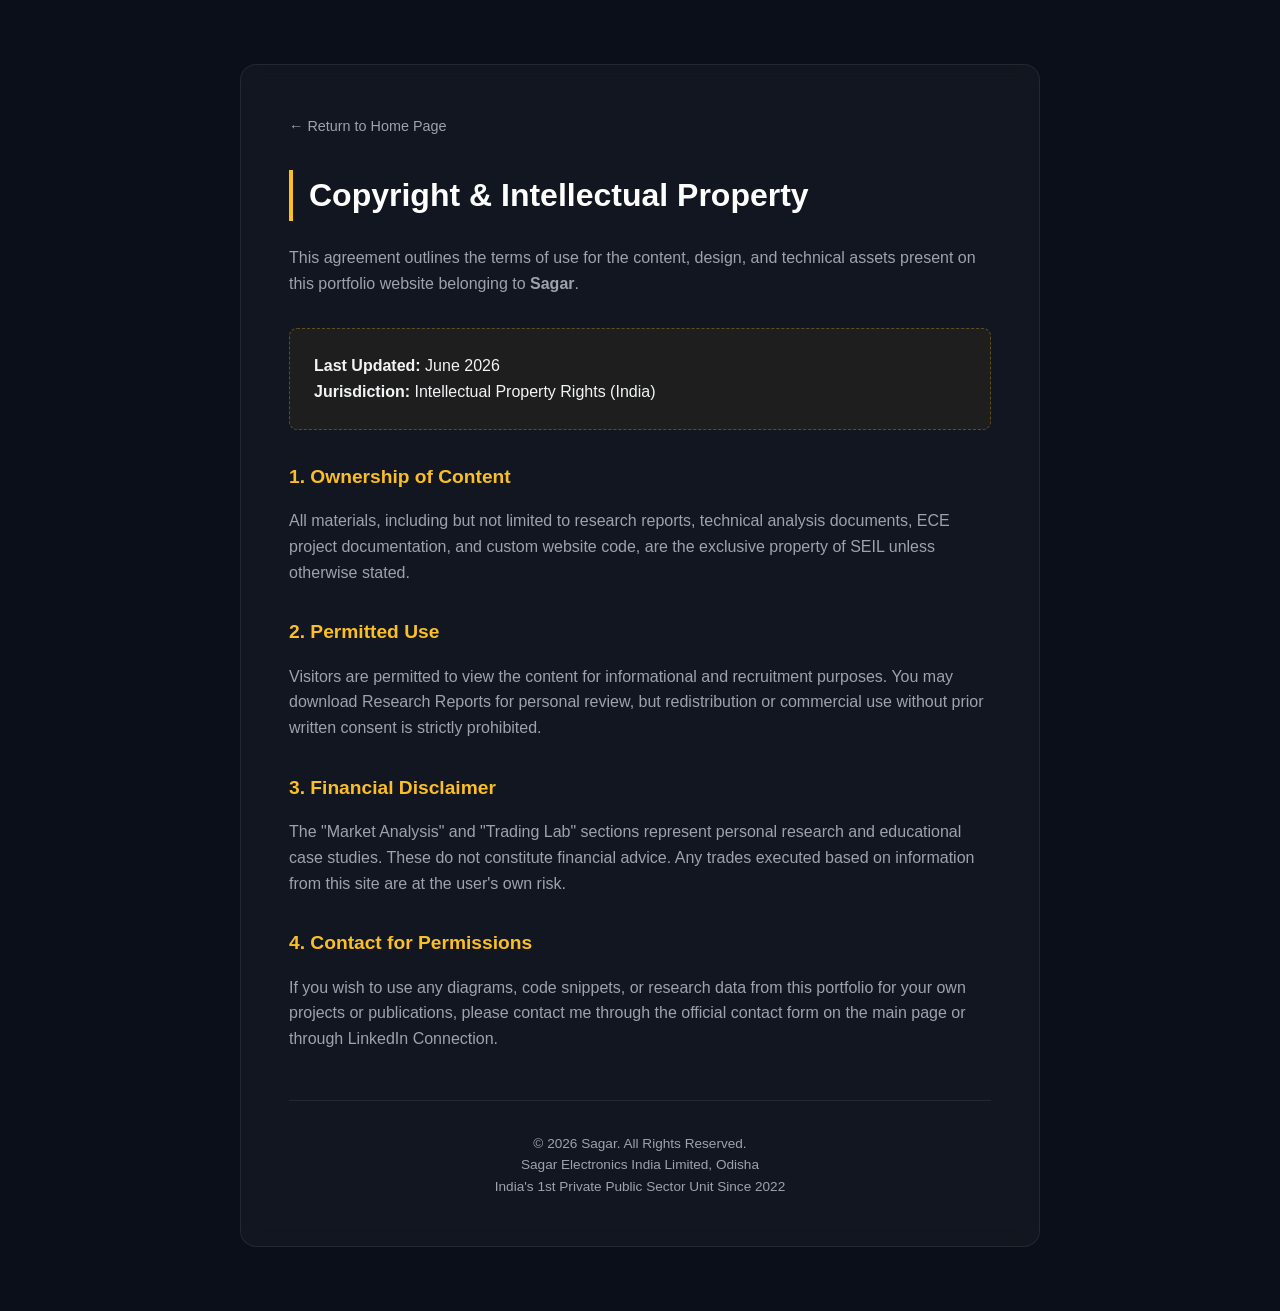
==== copyrightagg.html @ fbba61d6 "Add files via upload" ====
<!DOCTYPE html>
<html lang="en">
<head>
    <meta charset="UTF-8">
    <meta name="viewport" content="width=device-width, initial-scale=1.0">
    <title>https://copy-right-agreement-data-package.html</title>
<style>
        :root {
            --bg-color: #0b0f19;
            --card-bg: rgba(255, 255, 255, 0.03);
            --border-color: rgba(255, 255, 255, 0.08);
            --text-main: #f3f4f6;
            --text-muted: #9ca3af;
            --accent-gold: #fbbf24;
        }

        * {
            margin: 0;
            padding: 0;
            box-sizing: border-box;
            font-family: 'Inter', 'Segoe UI', sans-serif;
        }

        body {
            background-color: var(--bg-color);
            color: var(--text-main);
            line-height: 1.6;
            padding: 4rem 1rem;
        }

        .container {
            max-width: 800px;
            margin: 0 auto;
            background: var(--card-bg);
            border: 1px solid var(--border-color);
            padding: 3rem;
            border-radius: 16px;
            backdrop-filter: blur(10px);
        }

        .back-link {
            color: var(--text-muted);
            text-decoration: none;
            font-size: 0.9rem;
            display: inline-block;
            margin-bottom: 2rem;
            transition: 0.3s;
        }
        .back-link:hover { color: var(--accent-gold); }

        h1 {
            font-size: 2rem;
            margin-bottom: 1.5rem;
            color: #fff;
            border-left: 4px solid var(--accent-gold);
            padding-left: 1rem;
        }

        h2 {
            font-size: 1.2rem;
            margin-top: 2rem;
            margin-bottom: 1rem;
            color: var(--accent-gold);
        }

        p {
            color: var(--text-muted);
            margin-bottom: 1.2rem;
            font-size: 1rem;
        }

        .highlight-box {
            background: rgba(251, 191, 36, 0.05);
            border: 1px dashed rgba(251, 191, 36, 0.3);
            padding: 1.5rem;
            border-radius: 8px;
            margin: 2rem 0;
        }

        footer {
            margin-top: 3rem;
            text-align: center;
            font-size: 0.85rem;
            color: var(--text-muted);
            border-top: 1px solid var(--border-color);
            padding-top: 2rem;
        }
    </style>
</head>
<body>

    <div class="container">
        <a href="index.html" class="back-link">&larr; Return to Home Page</a>
        
        <h1>Copyright & Intellectual Property</h1>
        
        <p>This agreement outlines the terms of use for the content, design, and technical assets present on this portfolio website belonging to <strong>Sagar</strong>.</p>

        <div class="highlight-box">
            <strong>Last Updated:</strong> June 2026<br>
            <strong>Jurisdiction:</strong> Intellectual Property Rights (India)
        </div>

        <h2>1. Ownership of Content</h2>
        <p>All materials, including but not limited to research reports, technical analysis documents, ECE project documentation, and custom website code, are the exclusive property of SEIL unless otherwise stated.</p>

        <h2>2. Permitted Use</h2>
        <p>Visitors are permitted to view the content for informational and recruitment purposes. You may download Research Reports for personal review, but redistribution or commercial use without prior written consent is strictly prohibited.</p>

        <h2>3. Financial Disclaimer</h2>
        <p>The "Market Analysis" and "Trading Lab" sections represent personal research and educational case studies. These do not constitute financial advice. Any trades executed based on information from this site are at the user's own risk.</p>

        <h2>4. Contact for Permissions</h2>
        <p>If you wish to use any diagrams, code snippets, or research data from this portfolio for your own projects or publications, please contact me through the official contact form on the main page or through LinkedIn Connection.</p>

        <footer>
            &copy; 2026 Sagar. All Rights Reserved. <br>
            Sagar Electronics India Limited, Odisha <br>
            India's 1st Private Public Sector Unit Since 2022
        </footer>
    </div>

</body>
</html>
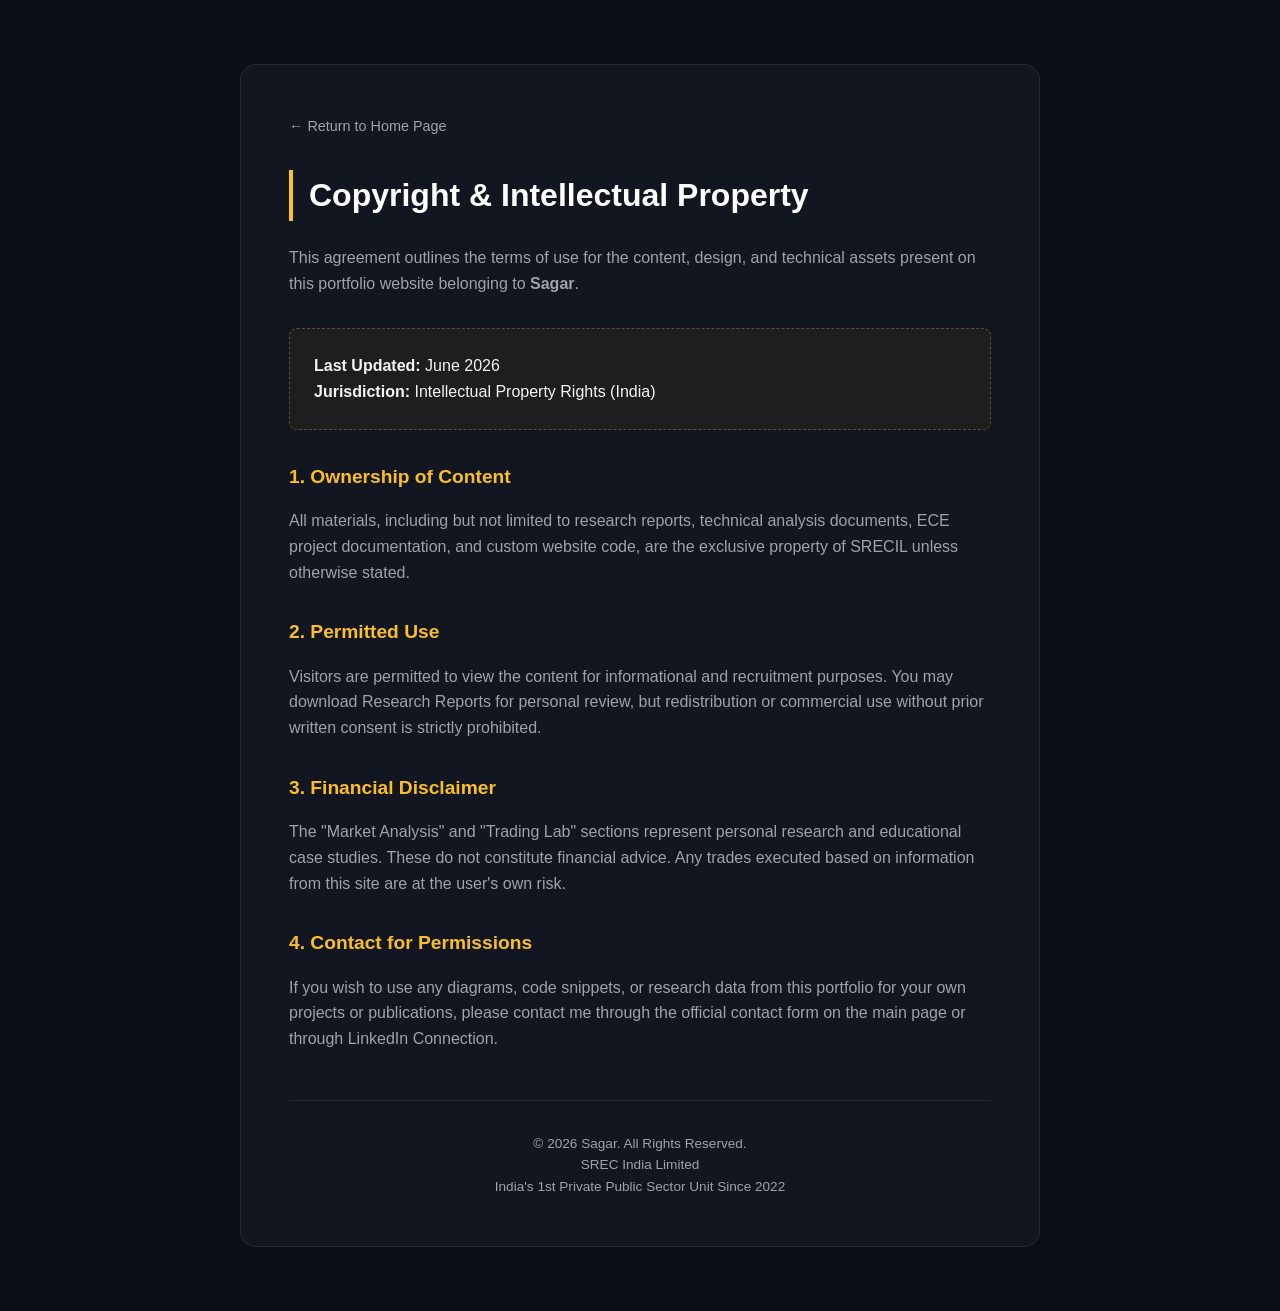
==== commit 704b42d8: "Update copyrightagg.html" ====
--- a/copyrightagg.html
+++ b/copyrightagg.html
@@ -102,7 +102,7 @@
         </div>
 
         <h2>1. Ownership of Content</h2>
-        <p>All materials, including but not limited to research reports, technical analysis documents, ECE project documentation, and custom website code, are the exclusive property of SEIL unless otherwise stated.</p>
+        <p>All materials, including but not limited to research reports, technical analysis documents, ECE project documentation, and custom website code, are the exclusive property of SRECIL unless otherwise stated.</p>
 
         <h2>2. Permitted Use</h2>
         <p>Visitors are permitted to view the content for informational and recruitment purposes. You may download Research Reports for personal review, but redistribution or commercial use without prior written consent is strictly prohibited.</p>
@@ -115,10 +115,10 @@
 
         <footer>
             &copy; 2026 Sagar. All Rights Reserved. <br>
-            Sagar Electronics India Limited, Odisha <br>
+            SREC India Limited <br>
             India's 1st Private Public Sector Unit Since 2022
         </footer>
     </div>
 
 </body>
-</html>+</html>
